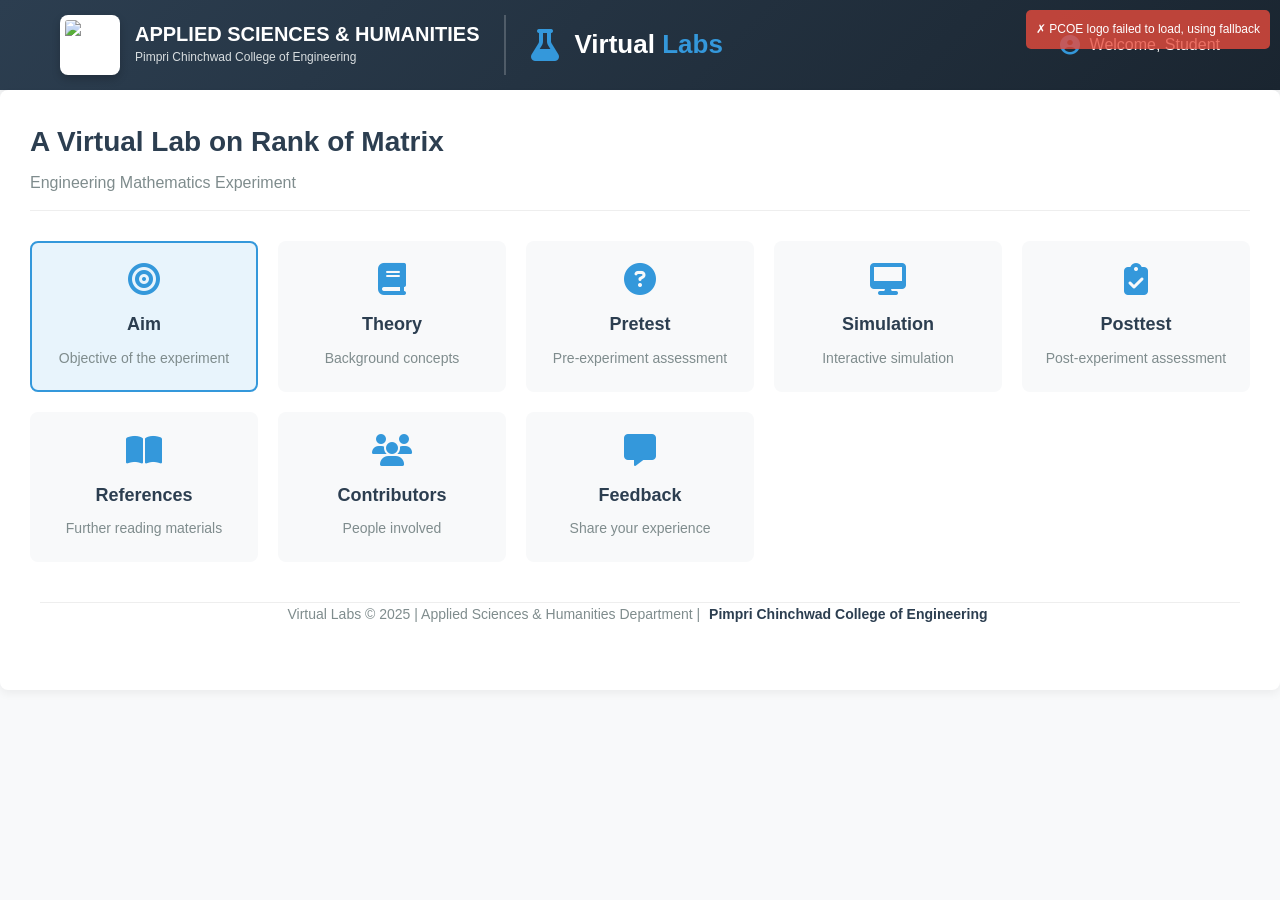
==== project.html @ b3a24dfd "Create project.html" ====
<!DOCTYPE html>
<html lang="en">
<head>
    <meta charset="UTF-8">
    <meta name="viewport" content="width=device-width, initial-scale=1.0">
    <title>Virtual Labs - LAUC</title>
    <link rel="stylesheet" href="https://cdnjs.cloudflare.com/ajax/libs/font-awesome/6.4.0/css/all.min.css">
    <style>
        * {
            margin: 0;
            padding: 0;
            box-sizing: border-box;
            font-family: 'Segoe UI', Tahoma, Geneva, Verdana, sans-serif;
        }

        body {
            background-color: #f8f9fa;
            color: #333;
            line-height: 1.6;
        }

        .container {
            max-width: 1200px;
            margin: 0 auto;
            padding: 0 20px;
        }

        /* Header Styles */
        header {
            background: linear-gradient(135deg, #2c3e50, #1a2530);
            color: white;
            padding: 15px 0;
            box-shadow: 0 4px 12px rgba(0, 0, 0, 0.1);
        }

        .header-container {
            display: flex;
            justify-content: space-between;
            align-items: center;
        }

        .logo-section {
            display: flex;
            align-items: center;
            gap: 25px;
        }

        .pcce-logo-container {
            display: flex;
            align-items: center;
            gap: 15px;
            padding-right: 25px;
            border-right: 2px solid rgba(255, 255, 255, 0.2);
        }

        .pcce-logo-img {
            width: 60px;
            height: 60px;
            object-fit: contain;
            border-radius: 8px;
            background-color: white;
            padding: 5px;
            box-shadow: 0 4px 8px rgba(0, 0, 0, 0.2);
        }

        .pcce-logo-text {
            display: flex;
            flex-direction: column;
        }

        .pcce-logo-text .main {
            font-size: 20px;
            font-weight: 700;
            color: #fff;
            line-height: 1.2;
        }

        .pcce-logo-text .sub {
            font-size: 12px;
            color: #ecf0f1;
            opacity: 0.9;
            margin-top: 2px;
        }

        .virtual-labs-logo {
            display: flex;
            align-items: center;
            gap: 15px;
        }

        .virtual-labs-logo i {
            font-size: 32px;
            color: #3498db;
        }

        .virtual-labs-logo h1 {
            font-size: 26px;
            font-weight: 600;
        }

        .virtual-labs-logo span {
            color: #3498db;
        }

        .user-info {
            display: flex;
            align-items: center;
            gap: 10px;
        }

        .user-info i {
            font-size: 20px;
            color: #3498db;
        }

        /* Main Content Layout */
        .main-content {
            display: flex;
            margin-top: 30px;
            gap: 30px;
        }

        /* Sidebar Navigation */
        .sidebar {
            flex: 0 0 280px;
            background-color: white;
            border-radius: 8px;
            box-shadow: 0 4px 8px rgba(0, 0, 0, 0.05);
            padding: 20px 0;
            height: fit-content;
        }

        .sidebar h3 {
            padding: 0 20px 15px;
            color: #2c3e50;
            border-bottom: 1px solid #eee;
            margin-bottom: 15px;
        }

        .nav-menu {
            list-style: none;
        }

        .nav-item {
            padding: 12px 25px;
            border-left: 4px solid transparent;
            transition: all 0.3s ease;
            cursor: pointer;
            display: flex;
            align-items: center;
            gap: 12px;
        }

        .nav-item:hover {
            background-color: #f8f9fa;
            border-left-color: #3498db;
        }

        .nav-item.active {
            background-color: #f0f7ff;
            border-left-color: #3498db;
            color: #3498db;
            font-weight: 500;
        }

        .nav-item i {
            width: 20px;
            text-align: center;
        }

        /* Content Area */
        .content {
            flex: 1;
            background-color: white;
            border-radius: 8px;
            box-shadow: 0 4px 8px rgba(0, 0, 0, 0.05);
            padding: 30px;
            min-height: 600px;
        }

        .content-header {
            margin-bottom: 30px;
            padding-bottom: 15px;
            border-bottom: 1px solid #eee;
        }

        .breadcrumb {
            font-size: 14px;
            color: #7f8c8d;
            margin-bottom: 8px;
        }

        .breadcrumb a {
            color: #3498db;
            text-decoration: none;
        }

        .content-header h2 {
            font-size: 28px;
            color: #2c3e50;
            font-weight: 600;
        }

        .content-header p {
            color: #7f8c8d;
            margin-top: 5px;
        }

        /* Aim Sections */
        .aim-sections {
            display: grid;
            grid-template-columns: repeat(auto-fill, minmax(200px, 1fr));
            gap: 20px;
            margin-bottom: 40px;
        }

        .section-card {
            background-color: #f8f9fa;
            border-radius: 8px;
            padding: 20px;
            text-align: center;
            cursor: pointer;
            transition: all 0.3s ease;
            border: 2px solid transparent;
        }

        .section-card:hover {
            transform: translateY(-5px);
            box-shadow: 0 8px 15px rgba(0, 0, 0, 0.1);
            border-color: #3498db;
        }

        .section-card.active {
            background-color: #e8f4fc;
            border-color: #3498db;
        }

        .section-card i {
            font-size: 32px;
            color: #3498db;
            margin-bottom: 15px;
        }

        .section-card h3 {
            font-size: 18px;
            margin-bottom: 8px;
            color: #2c3e50;
        }

        .section-card p {
            font-size: 14px;
            color: #7f8c8d;
        }

        /* Question Section */
        .question-section {
            background-color: #f8f9fa;
            border-radius: 8px;
            padding: 25px;
            margin-bottom: 30px;
            border-left: 5px solid #3498db;
        }

        .question-section h3 {
            color: #2c3e50;
            margin-bottom: 15px;
            font-size: 22px;
        }

        .question-text {
            font-size: 18px;
            color: #2c3e50;
            margin-bottom: 20px;
            line-height: 1.5;
        }

        /* Feedback Section */
        .feedback-section {
            background-color: #e8f4fc;
            border-radius: 8px;
            padding: 25px;
            border: 1px solid #d1e7ff;
        }

        .feedback-header {
            display: flex;
            align-items: center;
            gap: 15px;
            margin-bottom: 20px;
        }

        .feedback-header i {
            font-size: 28px;
            color: #3498db;
        }

        .feedback-header h3 {
            color: #2c3e50;
            font-size: 22px;
        }

        .feedback-content {
            margin-bottom: 25px;
        }

        .feedback-content p {
            margin-bottom: 15px;
            color: #2c3e50;
            line-height: 1.6;
        }

        .feedback-button {
            background: linear-gradient(to right, #3498db, #2c80b9);
            color: white;
            border: none;
            padding: 12px 30px;
            font-size: 16px;
            border-radius: 6px;
            cursor: pointer;
            transition: all 0.3s ease;
            font-weight: 500;
            display: inline-flex;
            align-items: center;
            gap: 10px;
        }

        .feedback-button:hover {
            background: linear-gradient(to right, #2c80b9, #216794);
            transform: translateY(-2px);
            box-shadow: 0 5px 15px rgba(52, 152, 219, 0.3);
        }

        /* Footer */
        footer {
            margin-top: 40px;
            padding: 20px 0;
            text-align: center;
            color: #7f8c8d;
            font-size: 14px;
            border-top: 1px solid #eee;
        }

        .footer-logo {
            display: inline-block;
            margin: 0 5px;
            font-weight: bold;
            color: #2c3e50;
        }

        /* Debug styling - to help identify if image loads */
        .debug-info {
            position: fixed;
            top: 10px;
            right: 10px;
            background: rgba(0,0,0,0.7);
            color: white;
            padding: 10px;
            border-radius: 5px;
            font-size: 12px;
            z-index: 1000;
        }

        /* Responsive Design */
        @media (max-width: 992px) {
            .main-content {
                flex-direction: column;
            }
            
            .sidebar {
                width: 100%;
            }
            
            .aim-sections {
                grid-template-columns: repeat(auto-fill, minmax(180px, 1fr));
            }
        }

        @media (max-width: 768px) {
            .header-container {
                flex-direction: column;
                gap: 20px;
                text-align: center;
            }
            
            .logo-section {
                flex-direction: column;
                gap: 20px;
                width: 100%;
            }
            
            .pcce-logo-container {
                border-right: none;
                padding-right: 0;
                border-bottom: 2px solid rgba(255, 255, 255, 0.2);
                padding-bottom: 20px;
                justify-content: center;
                width: 100%;
            }
            
            .virtual-labs-logo {
                justify-content: center;
            }
            
            .aim-sections {
                grid-template-columns: repeat(2, 1fr);
            }
        }

        @media (max-width: 576px) {
            .aim-sections {
                grid-template-columns: 1fr;
            }
            
            .content {
                padding: 20px;
            }
            
            .pcce-logo-container {
                flex-direction: column;
                text-align: center;
            }
            
            .pcce-logo-img {
                width: 70px;
                height: 70px;
            }
        }
    </style>
</head>
<body>
    <!-- Debug info - remove this in production -->
    <div class="debug-info" id="debugInfo">
        Checking image loading...
    </div>

    <!-- Header -->
    <header>
        <div class="container header-container">
            <div class="logo-section">
                <!-- PCOE Logo -->
                <div class="pcce-logo-container">
                    <!-- Using GitHub raw URL with fallback -->
                    <img src="https://raw.githubusercontent.com/dineshkute90/virtual_lab_LAUC/main/pccoe.png" 
                         alt="PCOE Logo" 
                         class="pcce-logo-img"
                         id="pcceLogo"
                         onerror="this.onerror=null; this.src='https://via.placeholder.com/60x60/2c3e50/ffffff?text=PCOE';">
                    <div class="pcce-logo-text">
                        <div class="main">APPLIED SCIENCES & HUMANITIES</div>
                        <div class="sub">Pimpri Chinchwad College of Engineering</div>
                    </div>
                </div>
                
                <!-- Virtual Labs Logo -->
                <div class="virtual-labs-logo">
                    <i class="fas fa-flask"></i>
                    <h1>Virtual <span>Labs</span></h1>
                </div>
            </div>
            
            <div class="user-info">
                <i class="fas fa-user-circle"></i>
                <span>Welcome, Student</span>
            </div>
        </div>
    </header>

        <!-- Content Area -->
        <main class="content">
            <div class="content-header">
                
                <h2>A Virtual Lab on Rank of Matrix</h2>
                <p>Engineering Mathematics Experiment</p>
            </div>

            <!-- Aim Sections -->
            <div class="aim-sections">
                <div class="section-card active">
                    <i class="fas fa-bullseye"></i>
                    <h3>Aim</h3>
                    <p>Objective of the experiment</p>
                </div>
                <div class="section-card">
                    <i class="fas fa-book"></i>
                    <h3>Theory</h3>
                    <p>Background concepts</p>
                </div>
                <div class="section-card">
                    <i class="fas fa-question-circle"></i>
                    <h3>Pretest</h3>
                    <p>Pre-experiment assessment</p>
                </div>
                <div class="section-card">
                    <i class="fas fa-desktop"></i>
                    <h3>Simulation</h3>
                    <p>Interactive simulation</p>
                </div>
                <div class="section-card">
                    <i class="fas fa-clipboard-check"></i>
                    <h3>Posttest</h3>
                    <p>Post-experiment assessment</p>
                </div>
                <div class="section-card">
                    <i class="fas fa-book-open"></i>
                    <h3>References</h3>
                    <p>Further reading materials</p>
                </div>
                <div class="section-card">
                    <i class="fas fa-users"></i>
                    <h3>Contributors</h3>
                    <p>People involved</p>
                </div>
                <div class="section-card feedback-card">
                    <i class="fas fa-comment-alt"></i>
                    <h3>Feedback</h3>
                    <p>Share your experience</p>
                </div>        
            </div>

    <!-- Footer -->
    <footer class="container">
        <p>Virtual Labs &copy; 2025 | Applied Sciences & Humanities Department | 
           <span class="footer-logo">Pimpri Chinchwad College of Engineering</span>
        </p>
    </footer>

    <script>
        // Debug image loading
        document.addEventListener('DOMContentLoaded', function() {
            const logoImg = document.getElementById('pcceLogo');
            const debugInfo = document.getElementById('debugInfo');
            
            logoImg.onload = function() {
                debugInfo.innerHTML = '✓ PCOE logo loaded successfully';
                debugInfo.style.background = 'rgba(46, 204, 113, 0.8)';
                setTimeout(() => {
                    debugInfo.style.display = 'none';
                }, 3000);
            };
            
            logoImg.onerror = function() {
                debugInfo.innerHTML = '✗ PCOE logo failed to load, using fallback';
                debugInfo.style.background = 'rgba(231, 76, 60, 0.8)';
                setTimeout(() => {
                    debugInfo.style.display = 'none';
                }, 5000);
            };
            
            // Check after 2 seconds if image loaded
            setTimeout(() => {
                if (!logoImg.complete || logoImg.naturalHeight === 0) {
                    debugInfo.innerHTML = '⚠️ PCOE logo loading slowly...';
                }
            }, 2000);
        });

        // Navigation menu interaction
        const navItems = document.querySelectorAll('.nav-item');
        navItems.forEach(item => {
            item.addEventListener('click', () => {
                navItems.forEach(i => i.classList.remove('active'));
                item.classList.add('active');
            });
        });

        // Section cards interaction
        const sectionCards = document.querySelectorAll('.section-card');
        sectionCards.forEach(card => {
            card.addEventListener('click', () => {
                sectionCards.forEach(c => c.classList.remove('active'));
                card.classList.add('active');
                
                // In a real application, this would load the corresponding content
                const sectionName = card.querySelector('h3').textContent;
                console.log(`Loading ${sectionName} section...`);
            });
        });

        // Feedback button interaction
        const feedbackButton = document.querySelector('.feedback-button');
        feedbackButton.addEventListener('click', () => {
            alert('Thank you for your willingness to provide feedback! In a real application, this would open a feedback form.');
        });

        // Simulate active section based on URL or user interaction
        document.addEventListener('DOMContentLoaded', () => {
            // Highlight the first section card
            sectionCards[0].classList.add('active');
        });
    </script>
</body>
</html>
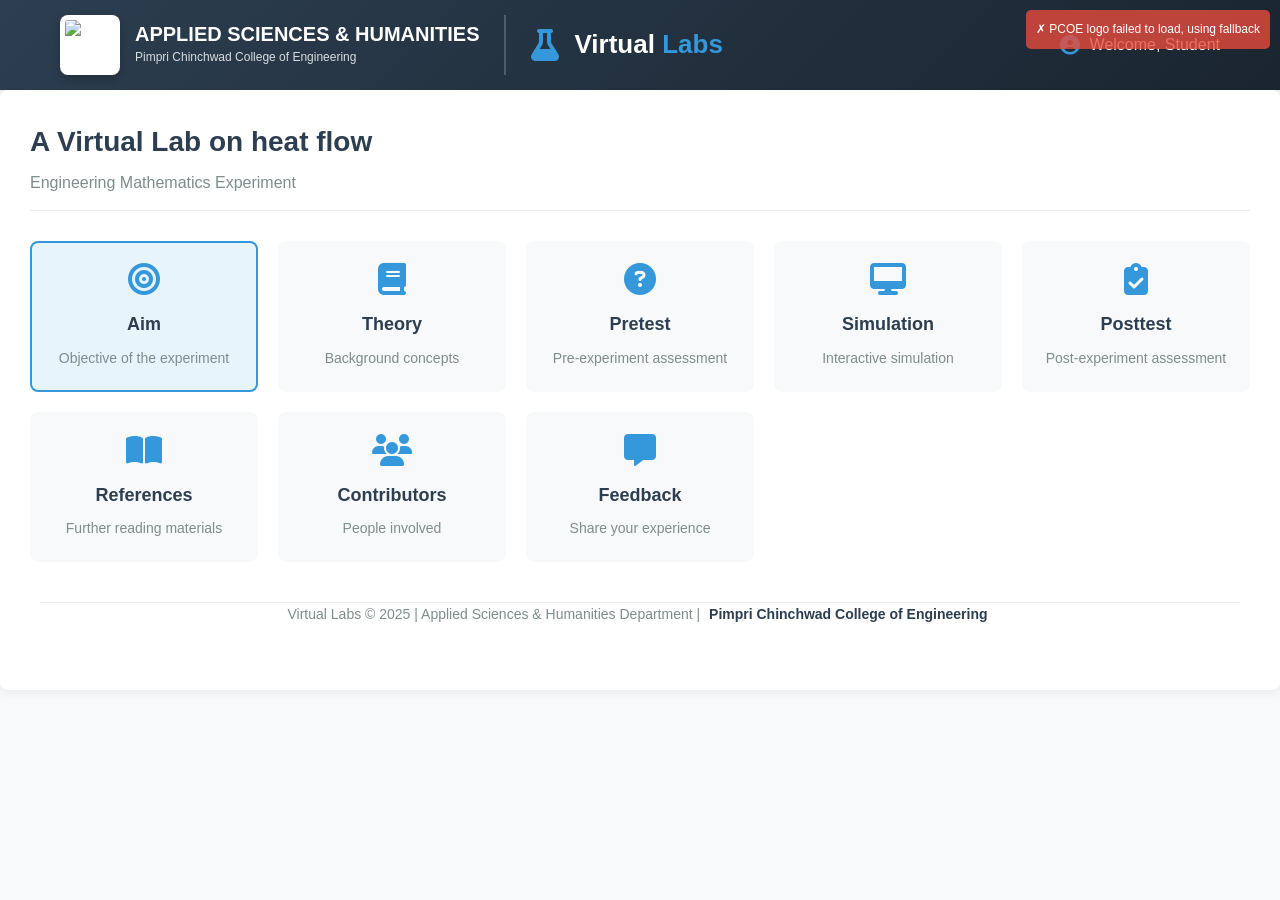
==== commit b4b8d087: "Update project.html" ====
--- a/project.html
+++ b/project.html
@@ -469,7 +469,7 @@
         <main class="content">
             <div class="content-header">
                 
-                <h2>A Virtual Lab on Rank of Matrix</h2>
+                <h2>A Virtual Lab on heat flow</h2>
                 <p>Engineering Mathematics Experiment</p>
             </div>
 
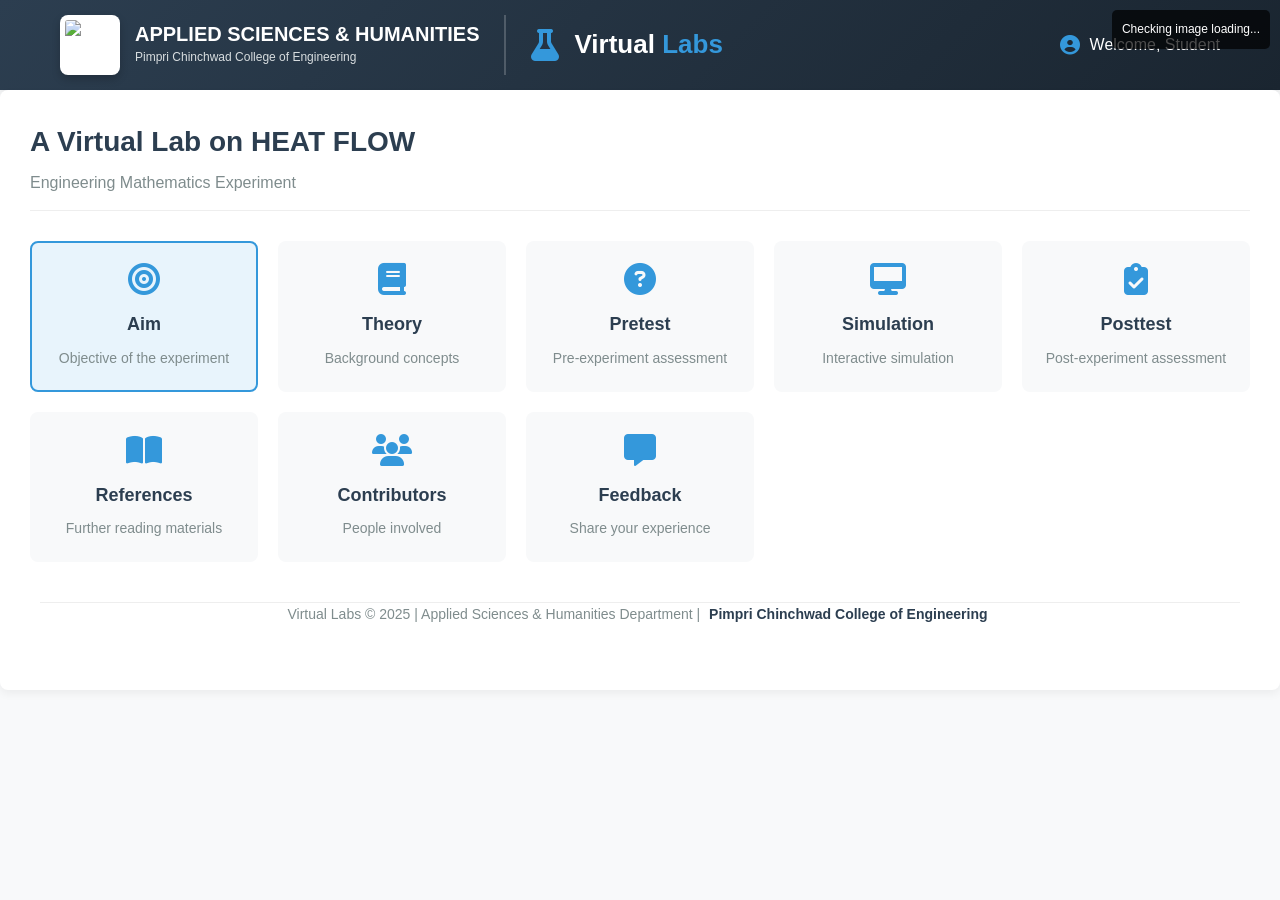
==== commit a2ad04a3: "Update project.html" ====
--- a/project.html
+++ b/project.html
@@ -469,7 +469,7 @@
         <main class="content">
             <div class="content-header">
                 
-                <h2>A Virtual Lab on heat flow</h2>
+                <h2>A Virtual Lab on HEAT FLOW</h2>
                 <p>Engineering Mathematics Experiment</p>
             </div>
 
